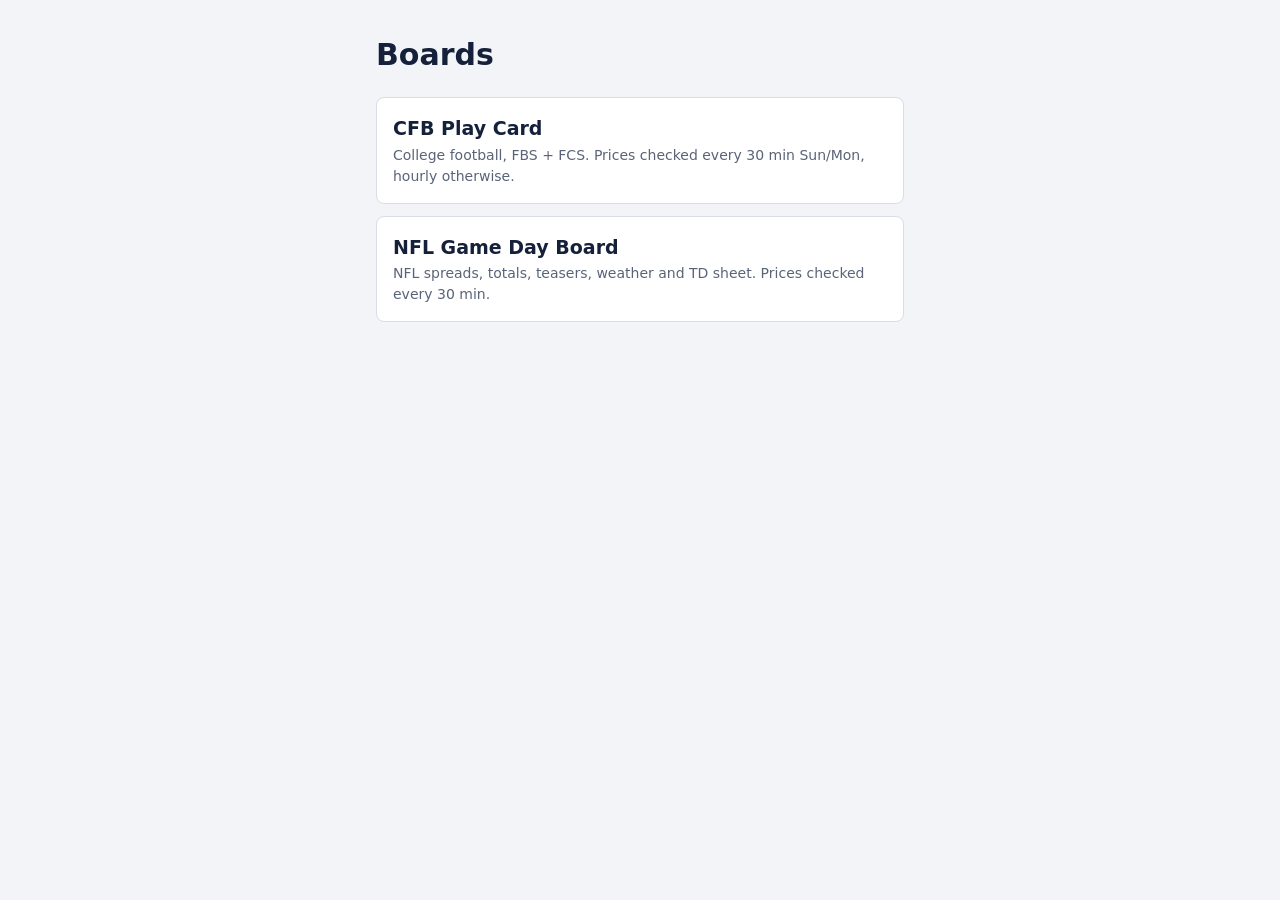
==== index.html @ d3f4ed97 "Publish boards (nfl Sat Oct 17 12:40 PM ET)" ====
<!doctype html>
<html lang="en">
<head>
<meta charset="utf-8">
<meta name="viewport" content="width=device-width,initial-scale=1">
<title>Boards</title>
<style>
:root { --paper: #f2f4f7; --card: #ffffff; --ink: #15213a; --muted: #5a6478; --rule: #d8dde6; --gold: #9a6d0c }
@media (prefers-color-scheme: dark) { :root { --paper: #0d1420; --card: #151e2e; --ink: #e5e9f1; --muted: #98a2b6; --rule: #273349; --gold: #e1b24c } }
* { box-sizing: border-box }
body { margin: 0; background: var(--paper); color: var(--ink); font: 16px/1.5 "Segoe UI", system-ui, -apple-system, sans-serif }
main { max-width: 560px; margin: 0 auto; padding: 32px 16px; display: grid; gap: 12px }
h1 { margin: 0 0 8px; font-size: 30px }
a.card { display: grid; gap: 2px; padding: 16px; background: var(--card); border: 1px solid var(--rule); border-radius: 8px; color: inherit; text-decoration: none }
a.card:hover, a.card:focus-visible { border-color: var(--gold); outline: none }
a.card b { font-size: 19px } a.card span { color: var(--muted); font-size: 14px }
</style>
</head>
<body>
<main>
  <h1>Boards</h1>
  <a class="card" href="cfb/"><b>CFB Play Card</b><span>College football, FBS + FCS. Prices checked every 30 min Sun/Mon, hourly otherwise.</span></a>
  <a class="card" href="nfl/"><b>NFL Game Day Board</b><span>NFL spreads, totals, teasers, weather and TD sheet. Prices checked every 30 min.</span></a>
</main>
</body>
</html>
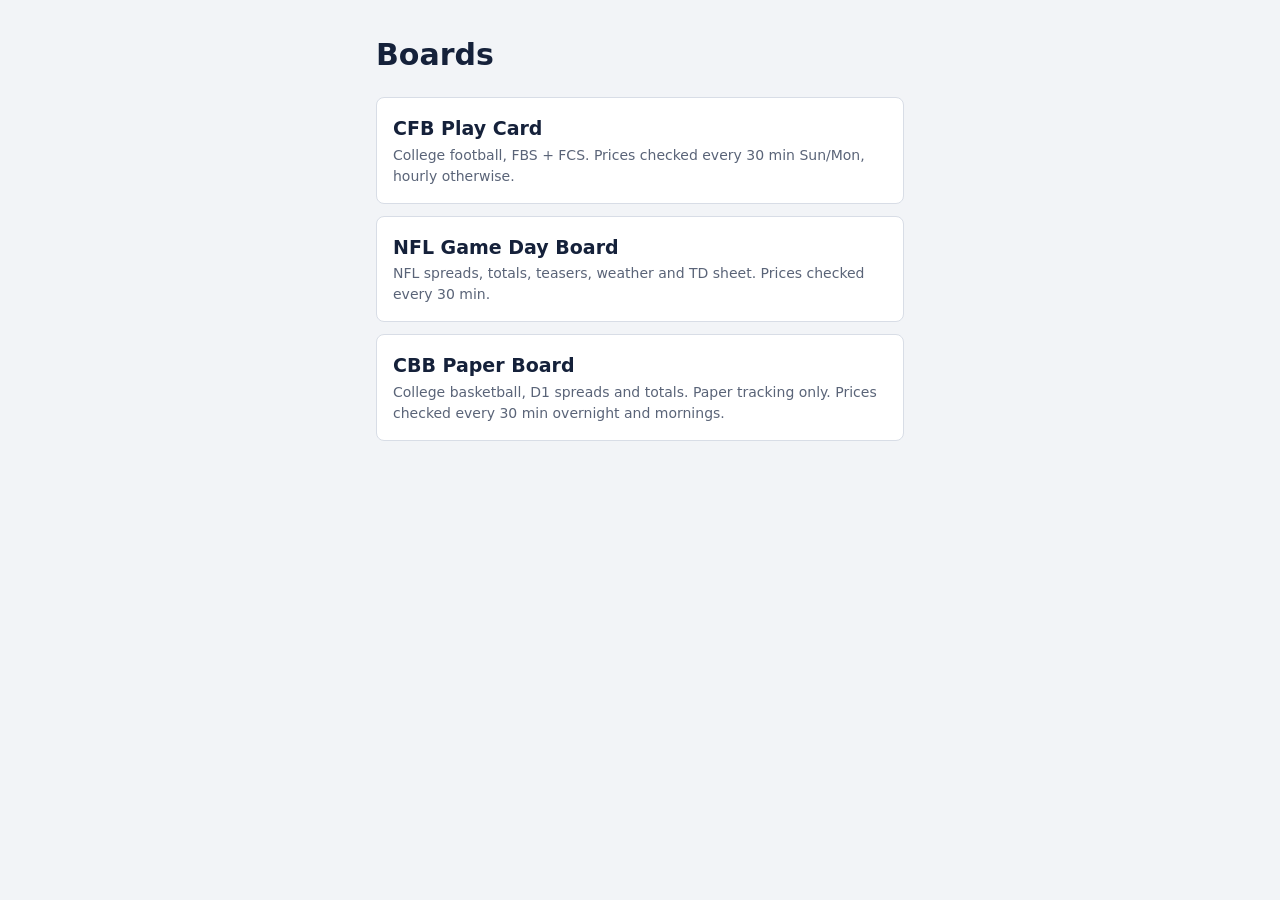
==== commit ae3ee0b0: "Publish boards (cbb Sat Oct 31 12:12 PM ET)" ====
--- a/index.html
+++ b/index.html
@@ -21,6 +21,7 @@
   <h1>Boards</h1>
   <a class="card" href="cfb/"><b>CFB Play Card</b><span>College football, FBS + FCS. Prices checked every 30 min Sun/Mon, hourly otherwise.</span></a>
   <a class="card" href="nfl/"><b>NFL Game Day Board</b><span>NFL spreads, totals, teasers, weather and TD sheet. Prices checked every 30 min.</span></a>
+  <a class="card" href="cbb/"><b>CBB Paper Board</b><span>College basketball, D1 spreads and totals. Paper tracking only. Prices checked every 30 min overnight and mornings.</span></a>
 </main>
 </body>
 </html>
